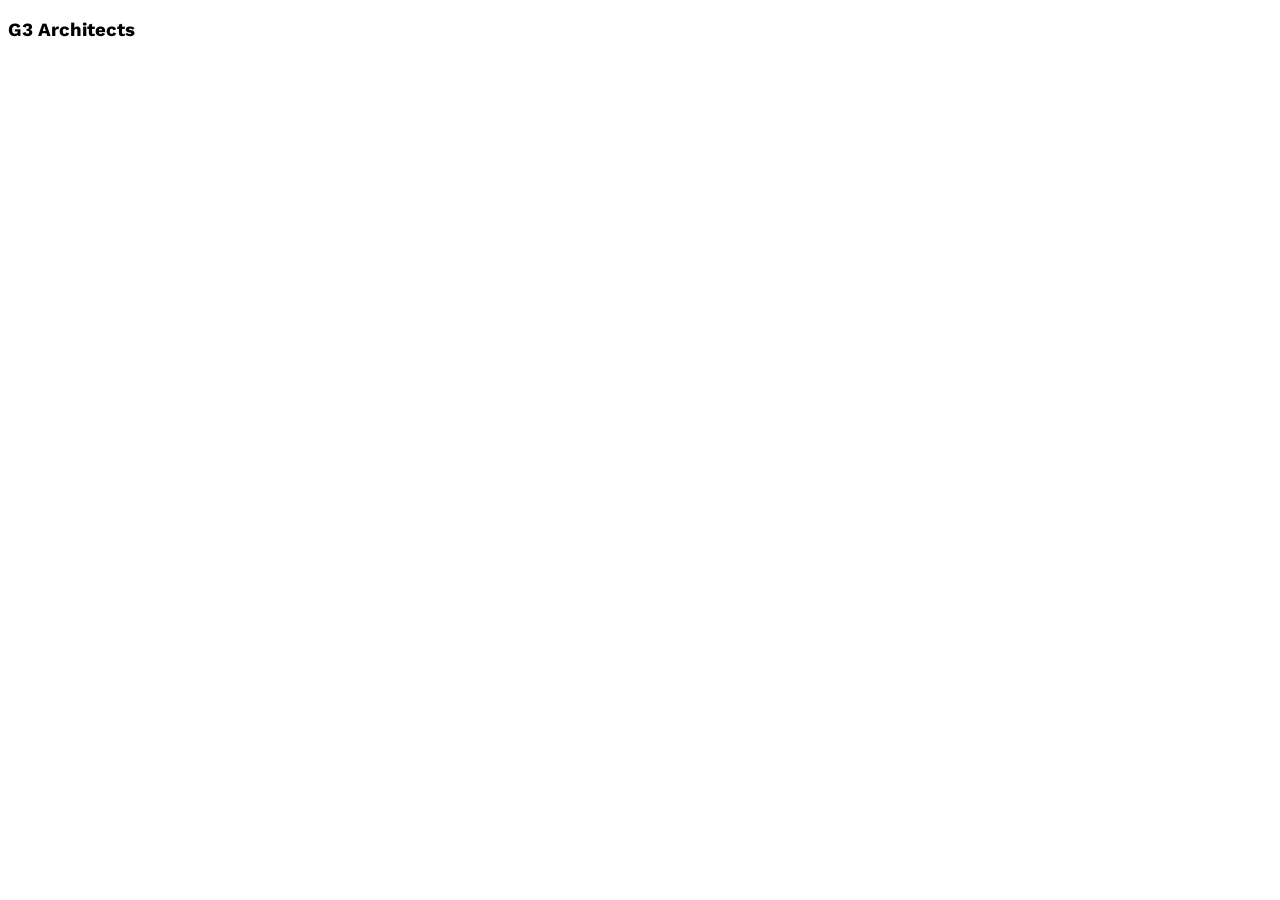
==== architects.html @ 4b3cd505 "added the g3 architects website" ====
<!DOCTYPE html>
<html lang="en">
<head>
    <meta charset="UTF-8">
    <meta name="viewport" content="width=device-width, initial-scale=1.0">
    <title>G3 Architects Website</title>
    <link rel="stylesheet" href="style/architects.css">
</head>
<body class="work-sans-font">
    <header>
        <nav class="navbar">
            <h3 class="brand">G3 Architects</h3>

        </nav>

    </header>
    <main>

    </main>
    <footer>

    </footer>
</body>
</html>
---- style/architects.css ----
@import url('https://fonts.googleapis.com/css2?family=Work+Sans:ital,wght@0,100..900;1,100..900&display=swap');

.work-sans-font {
  font-family: "Work Sans", sans-serif;
  font-optical-sizing: auto;
  font-weight: 400;
  font-style: normal;
}
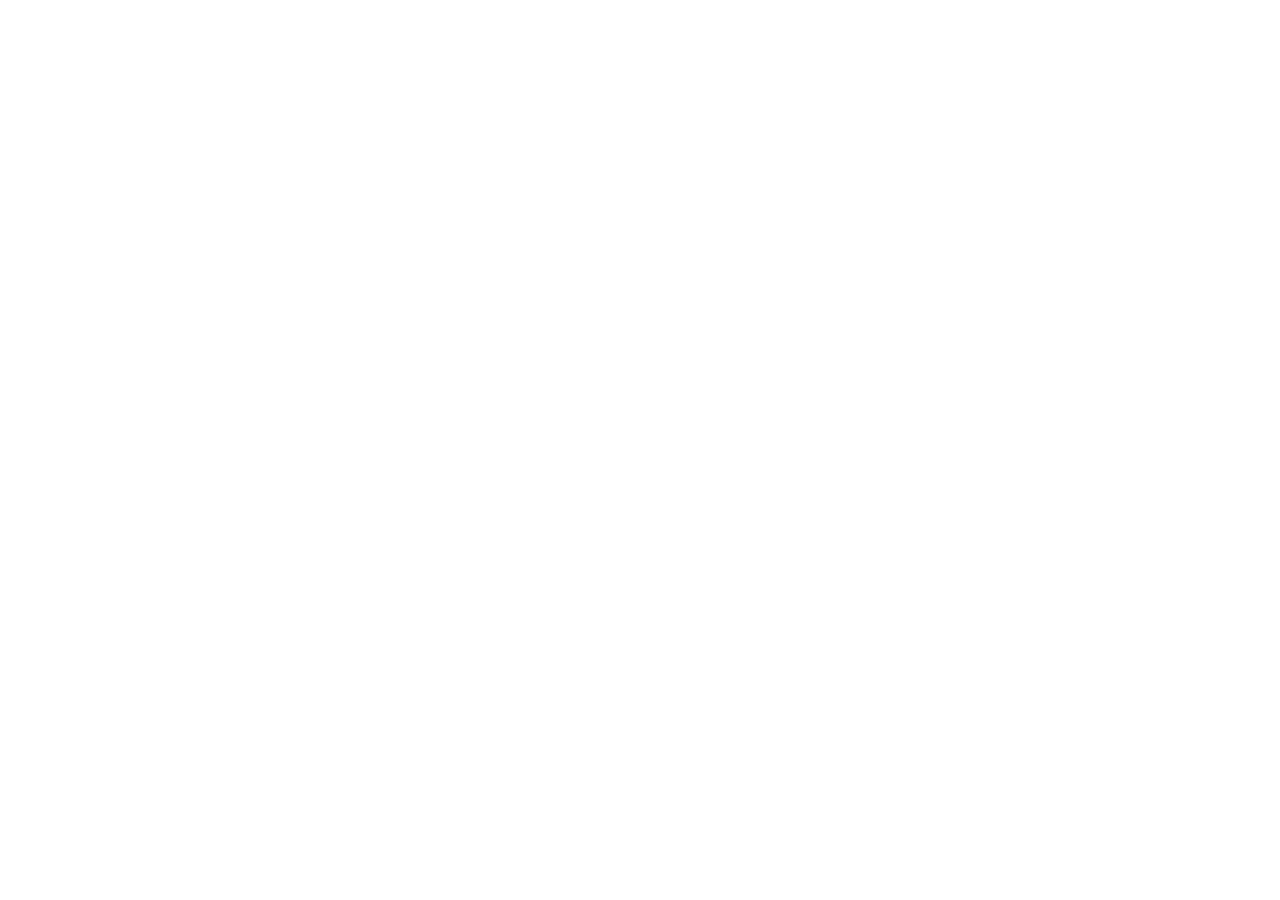
==== commit 43c09747: "added the images and basic html and css" ====
--- a/architects.html
+++ b/architects.html
@@ -8,10 +8,10 @@
 </head>
 <body class="work-sans-font">
     <header>
-        <nav class="navbar">
+        <!-- <nav class="navbar">
             <h3 class="brand">G3 Architects</h3>
 
-        </nav>
+        </nav> -->
 
     </header>
     <main>
--- a/style/architects.css
+++ b/style/architects.css
@@ -1,9 +1,9 @@
 
-@import url('https://fonts.googleapis.com/css2?family=Work+Sans:ital,wght@0,100..900;1,100..900&display=swap');
+/* @import url('https://fonts.googleapis.com/css2?family=Work+Sans:ital,wght@0,100..900;1,100..900&display=swap');
 
 .work-sans-font {
   font-family: "Work Sans", sans-serif;
   font-optical-sizing: auto;
   font-weight: 400;
   font-style: normal;
-}+} */
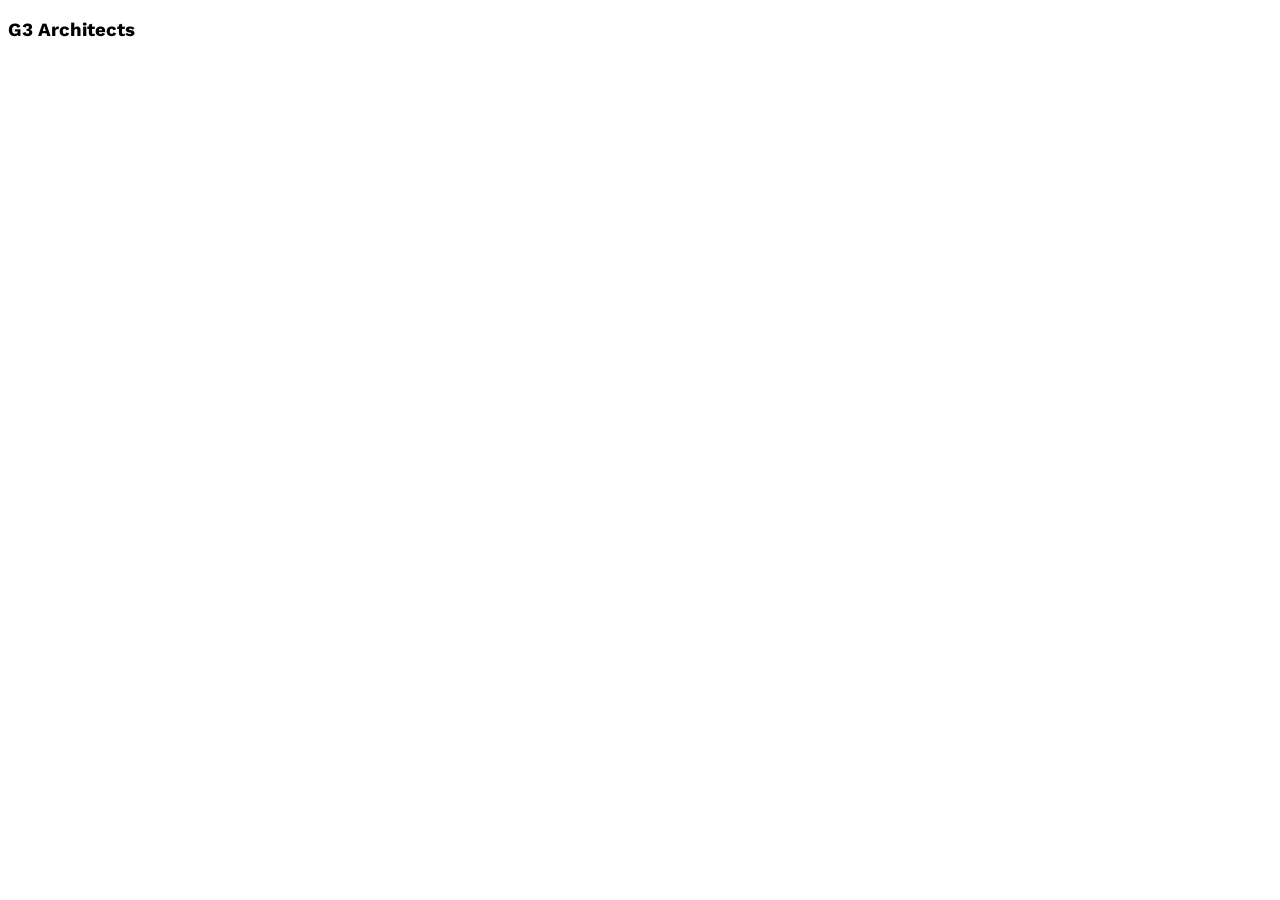
==== commit ec031aaf: "added the header file" ====
--- a/architects.html
+++ b/architects.html
@@ -6,13 +6,12 @@
     <title>G3 Architects Website</title>
     <link rel="stylesheet" href="style/architects.css">
 </head>
-<body class="work-sans-font">
+<body class="work-sans-font" >
     <header>
-        <!-- <nav class="navbar">
-            <h3 class="brand">G3 Architects</h3>
-
-        </nav> -->
-
+        <nav class="navbar">
+        <h3 class="brand">G3 Architects</h3>
+        </nav>
+       
     </header>
     <main>
 
--- a/style/architects.css
+++ b/style/architects.css
@@ -1,9 +1,9 @@
 
-/* @import url('https://fonts.googleapis.com/css2?family=Work+Sans:ital,wght@0,100..900;1,100..900&display=swap');
+@import url('https://fonts.googleapis.com/css2?family=Work+Sans:ital,wght@0,100..900;1,100..900&display=swap');
 
 .work-sans-font {
   font-family: "Work Sans", sans-serif;
   font-optical-sizing: auto;
   font-weight: 400;
   font-style: normal;
-} */+}
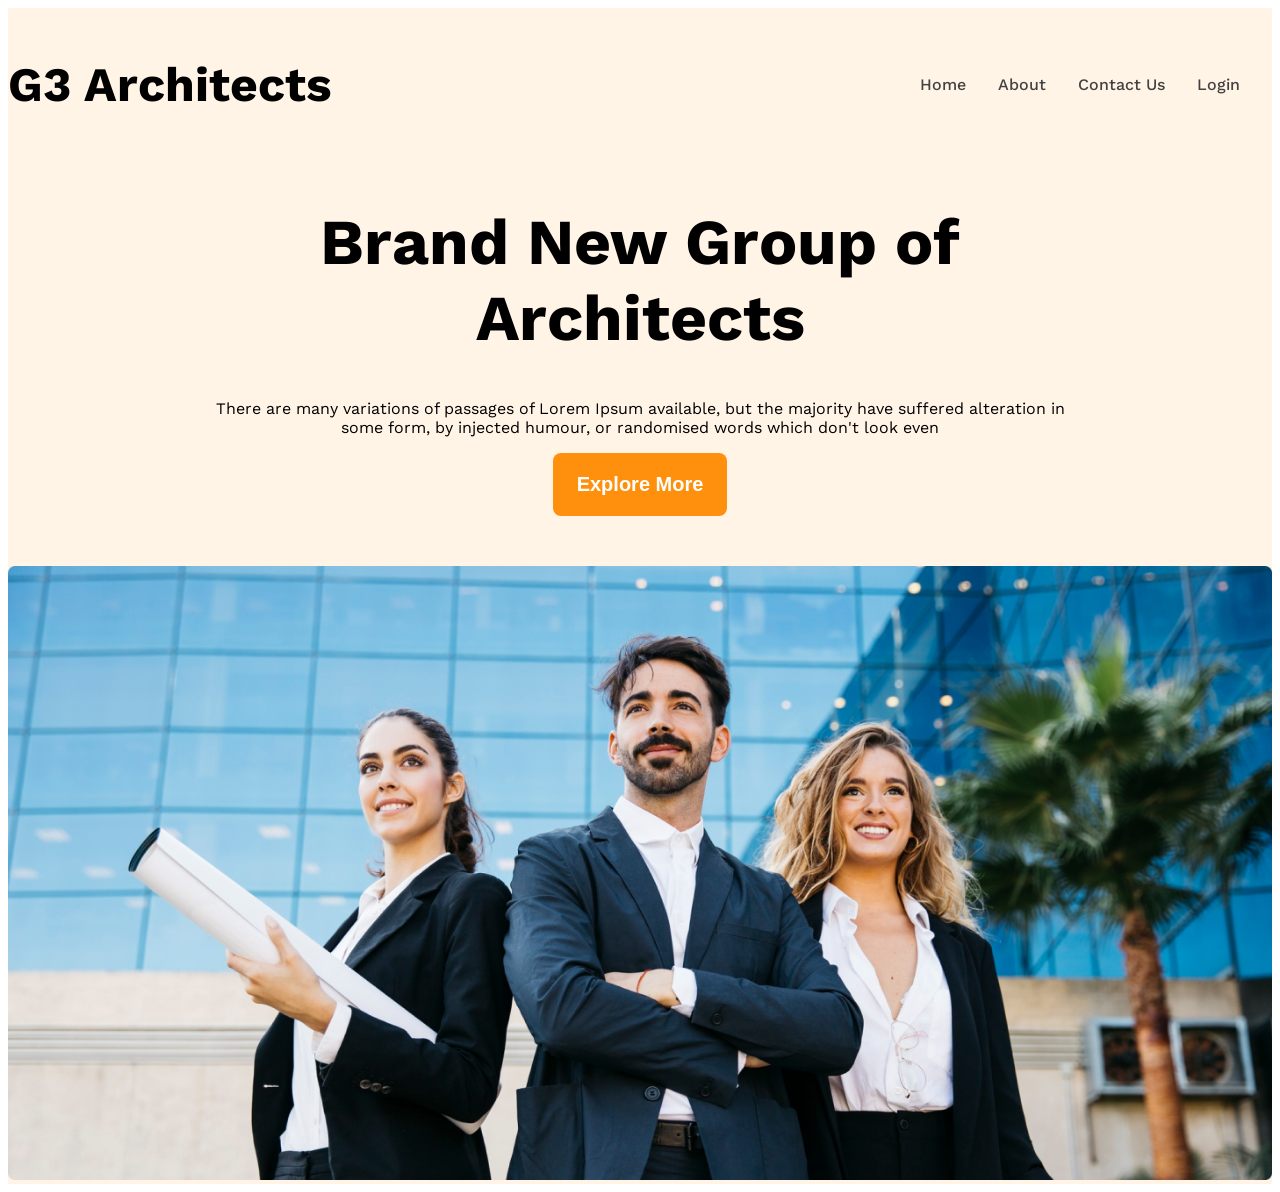
==== commit 9df17900: "added header file" ====
--- a/architects.html
+++ b/architects.html
@@ -6,11 +6,26 @@
     <title>G3 Architects Website</title>
     <link rel="stylesheet" href="style/architects.css">
 </head>
-<body class="work-sans-font" >
-    <header>
-        <nav class="navbar">
+<body class="work-sans-font " >
+    <header class="bg-color">
+        <nav class="navbar display-flex">
         <h3 class="brand">G3 Architects</h3>
-        </nav>
+        
+        <ul class="nav-links display-flex">
+            <li class="nav-item"><a href="" class="nav-link text-gray">Home</a></li>
+            <li class="nav-item"><a href="" class="nav-link text-gray">About</a></li>
+            <li class="nav-item"><a href="" class="nav-link text-gray">Contact Us</a></li>
+            <li class="nav-item"><a href="" class="nav-link text-gray">Login</a></li>
+        </ul>
+    </nav>
+    <div class="banner">
+        <div class="banner-content">
+        <h1 class="title">Brand New Group of Architects</h1>
+        <p class="title-description">There are many variations of passages of Lorem Ipsum available, but the majority have suffered alteration in some form, by injected humour, or randomised words which don't look even</p>
+        <button class="btn-primary">Explore More</button>
+        </div>
+        <img  class="banner-image" src="images/banner.png" alt="">
+    </div>
        
     </header>
     <main>
--- a/style/architects.css
+++ b/style/architects.css
@@ -6,4 +6,81 @@
   font-optical-sizing: auto;
   font-weight: 400;
   font-style: normal;
+}
+.bg-color{
+  background-color: rgba(255, 144, 14, 0.1);
+}
+.brand{
+  font-weight: 700;
+  font-size: 3rem;
+}
+.display-flex{
+  display: flex;
+}
+
+.nav-links{
+
+}
+
+.text-gray{
+  color: #424242;
+
+}
+.text-light-gray{
+  color: #727272;
+
+}
+.nav-item{
+  list-style: none;
+  margin-right: 2rem;
+}
+.nav-link{
+  text-decoration: none;
+  font-weight: 500;
+
+}
+
+.navbar{
+  justify-content: space-between;
+  align-items: center;
+
+}
+.navbar, .banner{
+  max-width: 1440px;
+  margin: 0 auto;
+}
+.title{
+  font-weight: 700;
+  font-size: 4rem;
+
+}
+.title-description{
+  font-weight: 400;
+  font-size: 1rem;
+
+  
+}
+.btn-primary{
+  background-color:#FF900E ;
+  color: white;
+  padding: 20px 24px;
+  font-size: 1.25rem;
+  font-weight: 600;
+  border-radius: 8px;
+  border: none;
+  margin-bottom: 50px;
+}
+.banner-content{
+  max-width: 850px;
+  margin: 0 auto;
+  text-align: center;
+}
+.banner-image{
+  width: 100%;
+}
+@media screen and (max-width: 576px) {
+   .nav-link, .navbar{
+    flex-direction: column;
+
+   }
 }
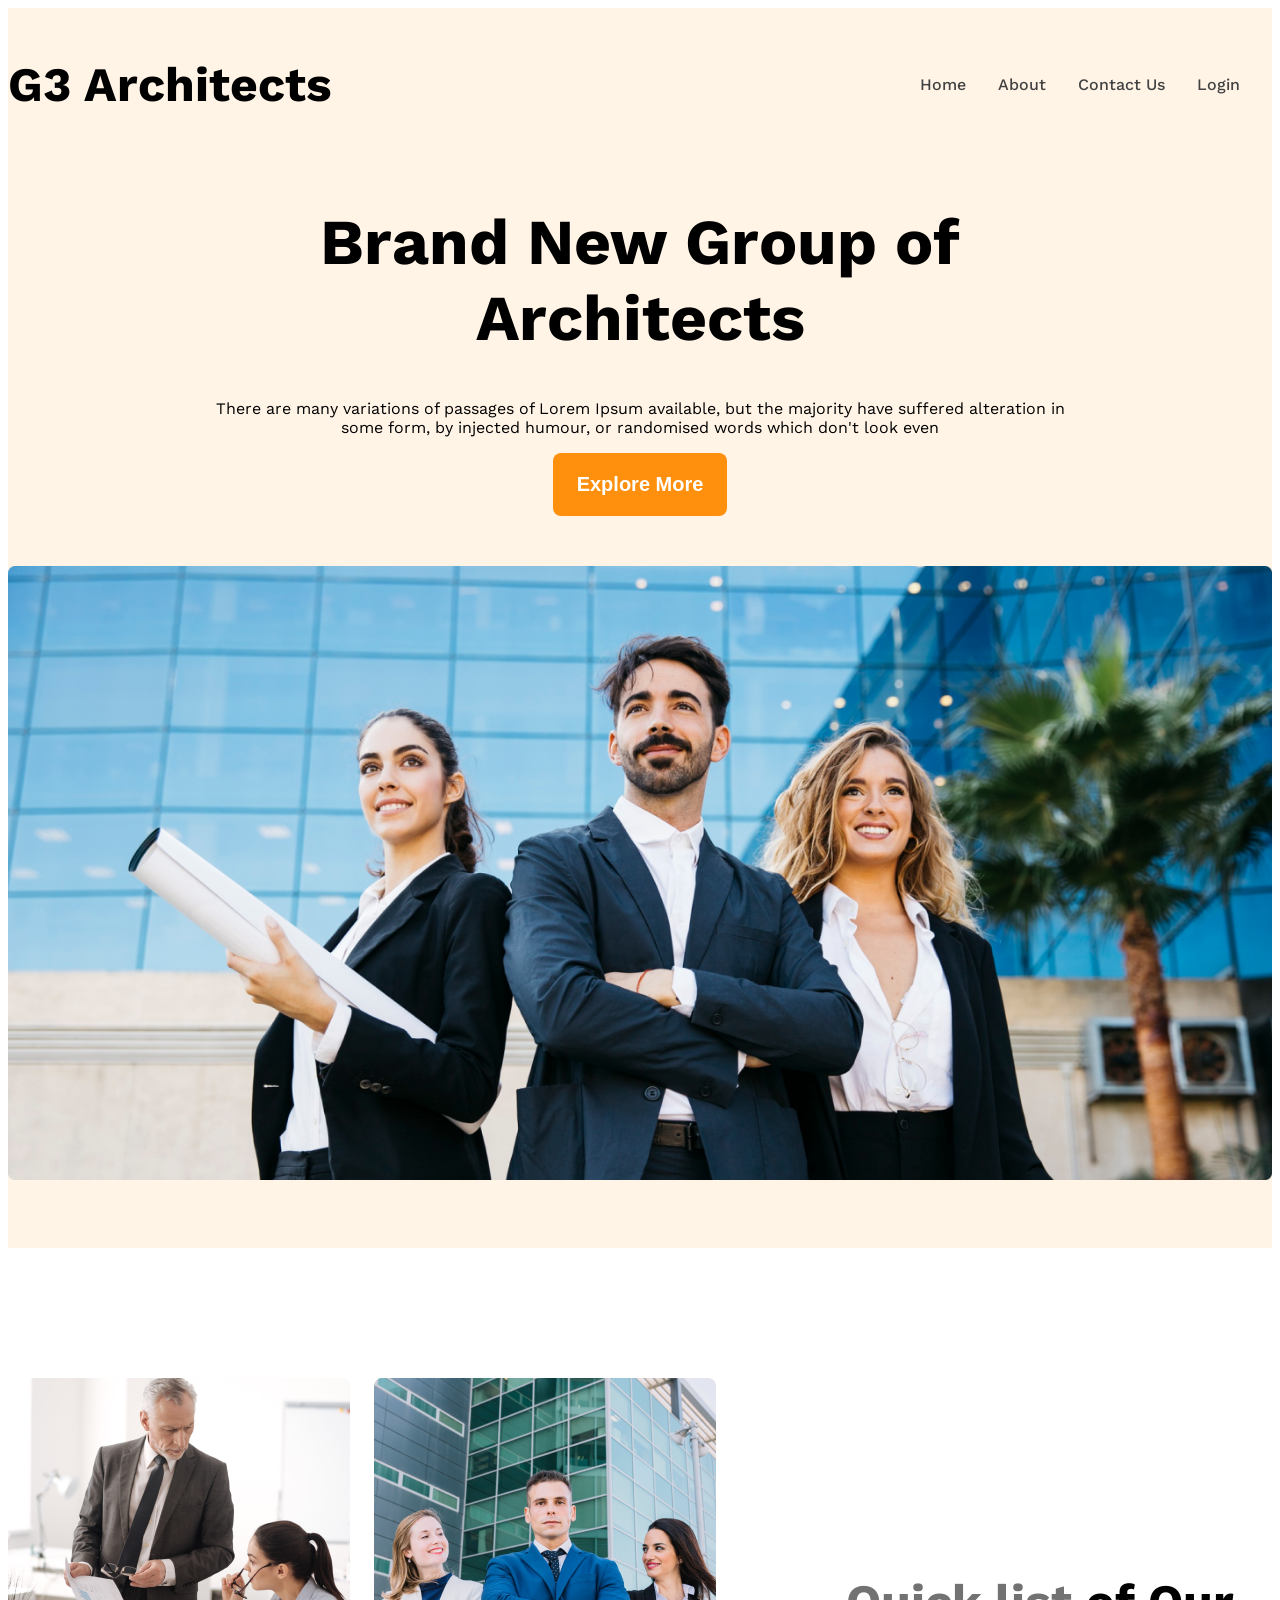
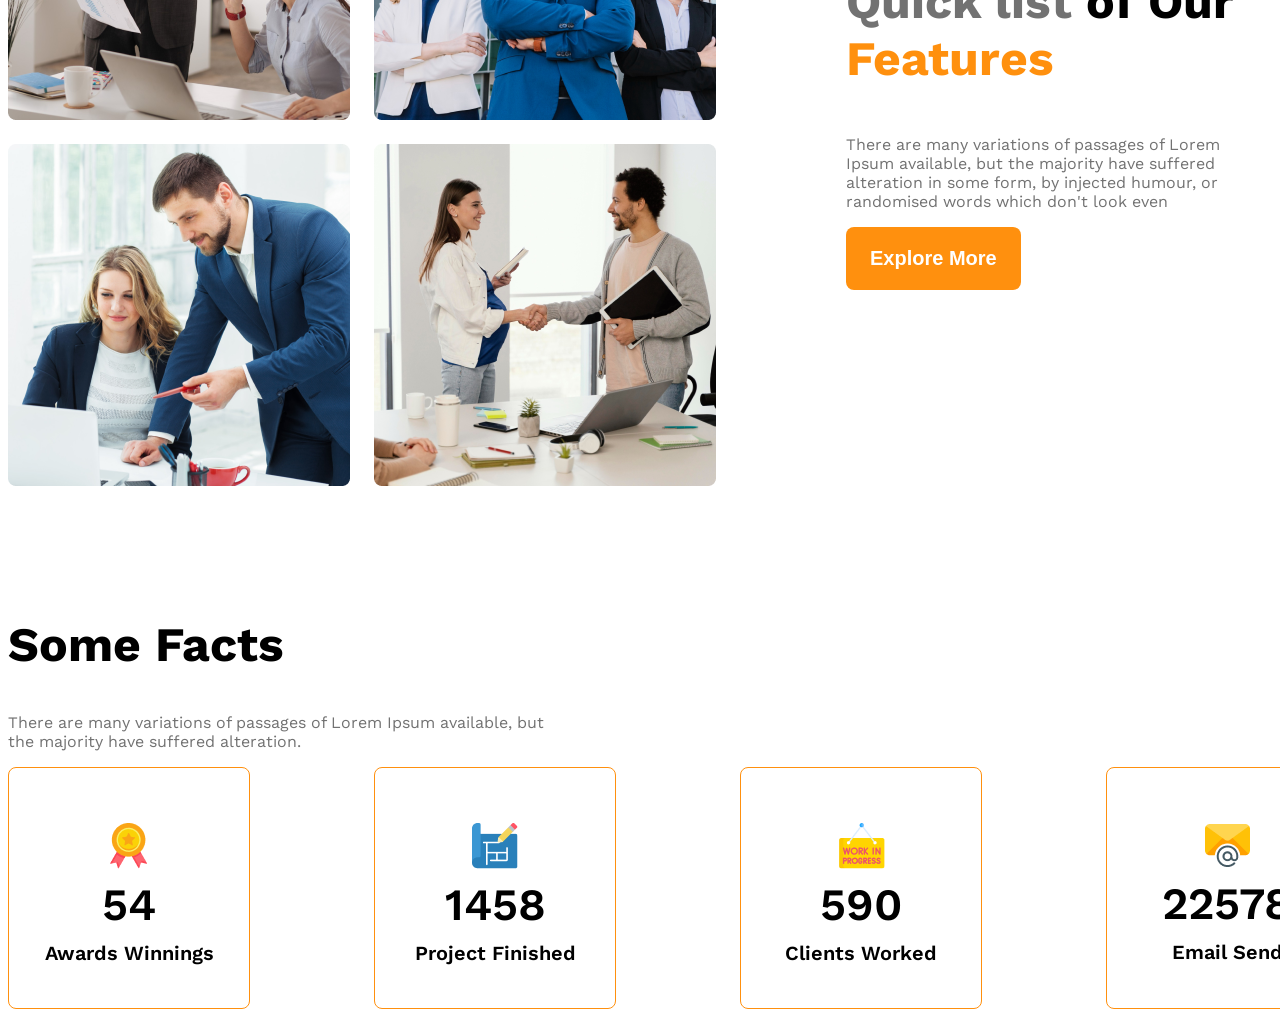
==== commit 82a009a9: "added the section 2 in main manu" ====
--- a/architects.html
+++ b/architects.html
@@ -29,7 +29,60 @@
        
     </header>
     <main>
+       <section class="teams display-flex">
+        <div class="team-photo">
+            <img src="images/team1.png" alt="">
+            <img src="images/team2.png" alt="">
+            <img src="images/team3.png" alt="">
+            <img src="images/team4.png" alt="">
 
+        </div>
+        <div class="features">
+            <h3 class="feature-title"> <span id="quick-list " class="text-light-gray">Quick list</span> <span >of Our</span> <span class="text-feature">Features </span></h3>
+            <p class="feature-description text-light-gray">There are many variations of passages of Lorem Ipsum available, but the majority have suffered alteration in some form, by injected humour, or randomised words which don't look even</p>
+            <button class="btn-primary">Explore More</button>
+        </div>
+    </section>
+           <section>
+
+           </section>
+           <section>
+                   <h2 class="brand">Some Facts</h2>
+                   <p class=" title-descrip text-light-gray">There are many variations of passages of Lorem Ipsum available, but the majority have suffered alteration.</p>
+                   <div class="facts-container">
+                   <div class="fact display-flex">
+                    <div>
+                    <img src="images/icons/ribon.png" alt="" class="fact-icon">
+                    <h4 class="fact-number">54</h4>
+                    <h5 class="fact-name">Awards Winnings</h5>
+                   </div>
+                   </div>
+                   <div class="fact display-flex">
+                    <div>
+                    <img src="images/icons/projects.png" alt="" class="fact-icon">
+                    <h4 class="fact-number">1458</h4>
+                    <h5 class="fact-name">Project Finished</h5>
+                   </div>
+                   </div>
+                   <div class="fact display-flex">
+                    <div>
+                    <img src="images/icons/customers.png" alt="" class="fact-icon">
+                    <h4 class="fact-number">590</h4>
+                    <h5 class="fact-name">Clients Worked</h5>
+                   </div>
+                   </div>
+                   <div class="fact display-flex">
+                    <div>
+                    <img src="images/icons/email.png" alt="" class="fact-icon">
+                    <h4 class="fact-number">22578</h4>
+                    <h5 class="fact-name">Email Send</h5>
+                   </div>
+                   </div>
+
+
+                   </div>
+
+           </section>
     </main>
     <footer>
 
--- a/style/architects.css
+++ b/style/architects.css
@@ -77,10 +77,87 @@
 }
 .banner-image{
   width: 100%;
+  margin-bottom: 4rem;
 }
+main > section{
+  margin-top: 130px;
+}
+main{
+  max-width: 1440px;
+  margin: 0 auto;
+}
+.teams{
+  align-items: center;
+}
+.features{
+ margin-left: 130px;
+ max-width: 530px;
+}
+.team-photo{
+  display: grid;
+  grid-template-columns: repeat(2,1fr);
+  gap: 24px;
+}
+.feature-title{
+  font-size: 3rem;
+  font-weight: 700;
+}
+.text-feature{
+  color: #FF900E;
+}
+.facts-container{
+  display: grid;
+  grid-template-columns: repeat(4,1fr);
+  gap: 124px;
+}
+.title-descrip{
+  max-width: 540px;
+}
+.fact{
+  border: 1px solid #FF900E;
+  width: 240px;
+  height: 240px;
+  text-align: center;
+  border-radius: 8px;
+  align-items: center;
+  justify-content: center;
+}
+.fact-icon{
+  max-width: 3rem;
+  margin-top: 45px;
+}
+.fact-number{
+      font-size: 2.8rem;
+     font-weight: 600;
+     margin-top: 5px;
+     margin-bottom: 10px;
+}
+.fact-name{
+  font-size: 1.25rem;
+  margin-top: 10px;
+  font-weight: 600;
+}
+
 @media screen and (max-width: 576px) {
-   .nav-link, .navbar{
+   .nav-link, .navbar, .teams{
     flex-direction: column;
 
    }
+   .team-photo{
+    grid-template-columns: repeat(1,1fr);
+   }
+   .features{
+   margin-left: 20px;
+   }
+}
+@media screen and (min-width: 576px)  and (max-width: 992px) {
+  .nav-link, .navbar, .teams{
+    flex-direction: column;
+
+   }
+   .features{
+    margin: 50px auto;
+    }
+
+  
 }
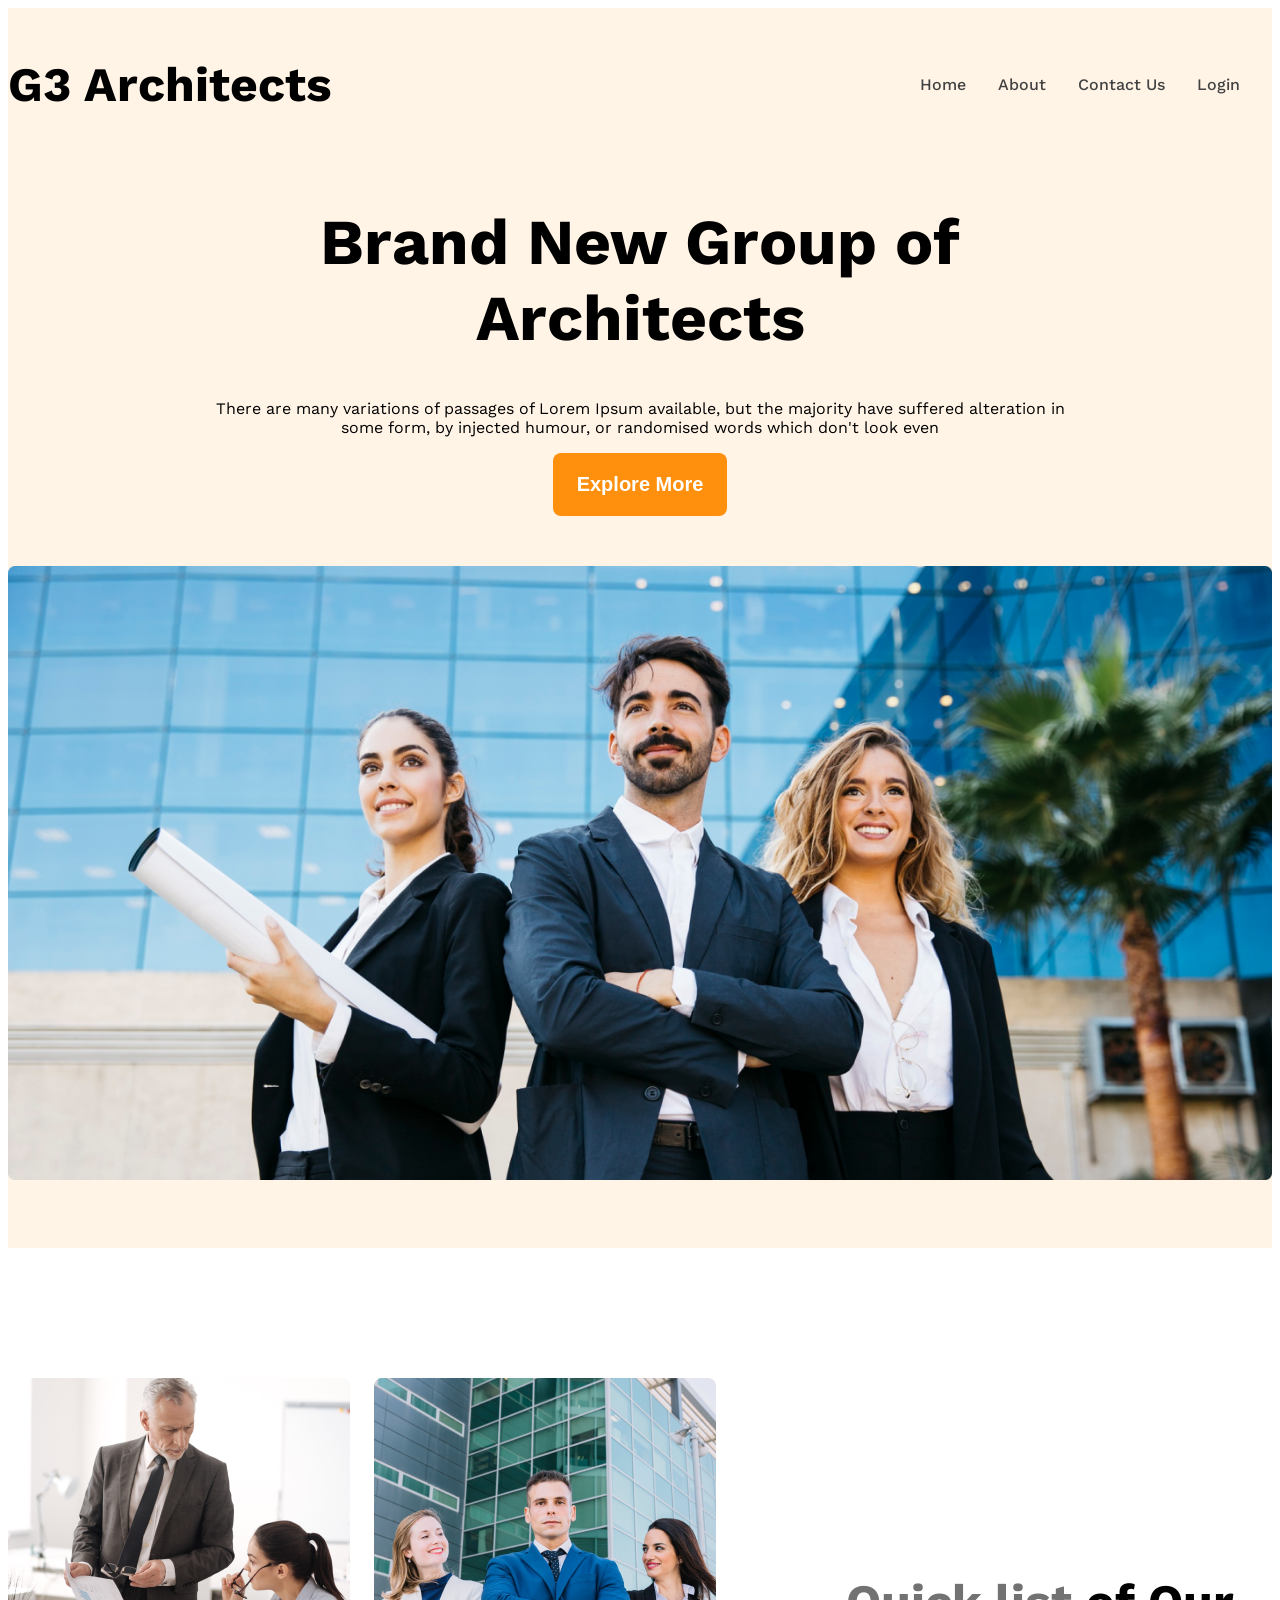
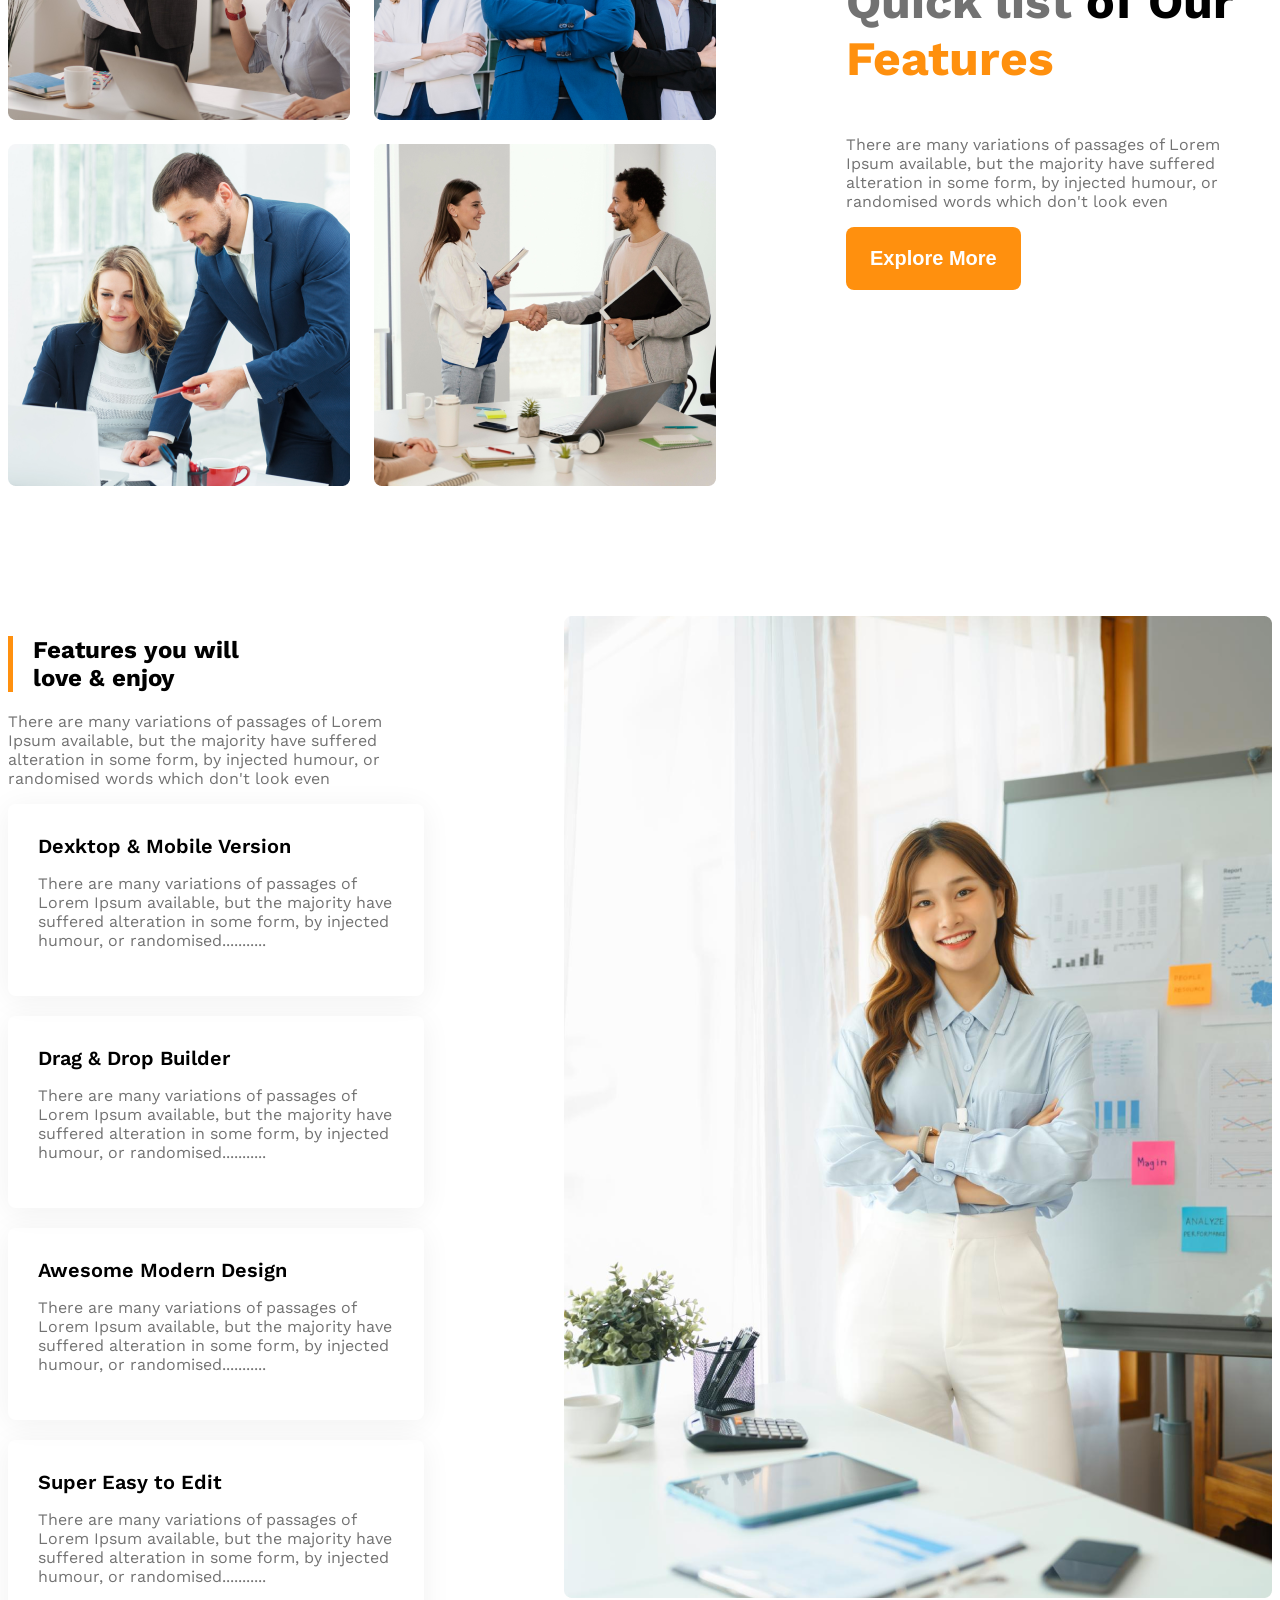
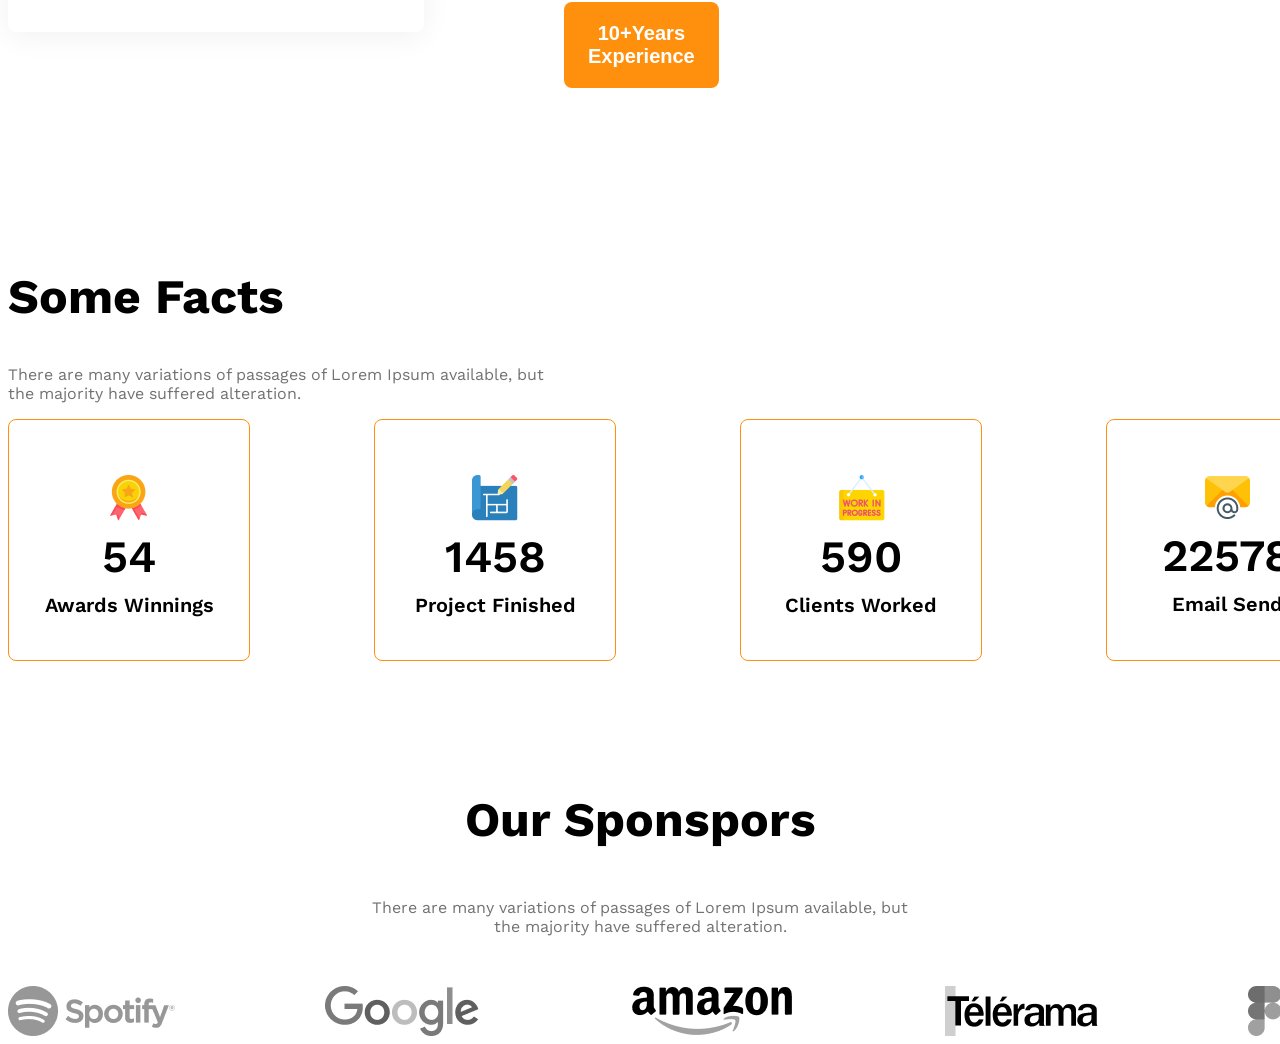
==== commit 9d75cde7: "added the feature and image" ====
--- a/architects.html
+++ b/architects.html
@@ -44,7 +44,37 @@
         </div>
     </section>
            <section>
+            <section class="feature display-flex">
+                <div>
+                    <h2 id="feature-section-titles" class="section-title">Features you will <br> love & enjoy</h2>
+                     <p class="text-light-gray">There are many variations of passages of Lorem Ipsum available, but the majority have suffered alteration in some form, by injected humour, or randomised words which don't look even</p>
+                     <div class="feature-card">
+                        <h4 class="feature-titles">Dexktop & Mobile Version</h4>
+                        <p class="text-light-gray">There are many variations of passages of Lorem Ipsum available, but the majority have suffered alteration in some form, by injected humour, or randomised...........</p>
+                     </div>
+                     <div class="feature-card">
+                        <h4 class="feature-titles">Drag & Drop Builder</h4>
+                        <p class="text-light-gray">There are many variations of passages of Lorem Ipsum available, but the majority have suffered alteration in some form, by injected humour, or randomised...........</p>
+                     </div>
+                     <div class="feature-card">
+                        <h4 class="feature-titles">Awesome Modern Design</h4>
+                        <p class="text-light-gray">There are many variations of passages of Lorem Ipsum available, but the majority have suffered alteration in some form, by injected humour, or randomised...........</p>
+                     </div>
+                     <div class="feature-card">
+                        <h4 class="feature-titles">Super Easy to Edit</h4>
+                        <p class="text-light-gray">There are many variations of passages of Lorem Ipsum available, but the majority have suffered alteration in some form, by injected humour, or randomised...........</p>
+                     </div>
 
+                </div>
+                <div>
+                    <img src="images/architect.png" alt="">
+                    <button id="experience-badge" class="btn-primary">
+                        <span id="experience-year">10+Years</span>
+                        <br>
+                        <span>Experience</span>
+                    </button>
+                </div>
+            </section>
            </section>
            <section>
                    <h2 class="brand">Some Facts</h2>
@@ -83,6 +113,20 @@
                    </div>
 
            </section>
+           <section>
+                  <div class="our-sponsors">
+                    <h3 class=" brand">Our Sponspors</h3>
+                    <p class="text-light-gray sponser-descrip">There are many variations of passages of Lorem Ipsum available, but the majority have suffered alteration.</p>
+                    <div class="sponsor-image">
+                        <img src="images/sponsors/spotify.png" alt="">
+                        <img src="images/sponsors/google.png" alt="">
+                        <img src="images/sponsors/amazon.png" alt="">
+                        <img src="images/sponsors/telerama.png" alt="">
+                        <img src="images/sponsors/figma.png" alt="">
+                    </div>
+
+                  </div>
+           </section>
     </main>
     <footer>
 
--- a/style/architects.css
+++ b/style/architects.css
@@ -105,6 +105,27 @@
 .text-feature{
   color: #FF900E;
 }
+#feature-section-titles{
+  border-left: 5px solid #FF900E;
+  padding-left: 20px;
+}
+.feature{
+  gap: 140px;
+
+}
+.feature-card{
+  padding: 30px;
+  box-shadow: 0 4px 30px 0 rgba(0, 0, 0, 0.06);
+  margin-bottom: 20px;
+  border-radius: 8px;
+}
+.feature-card .feature-titles {
+  font-weight: 600;
+  font-size: 1.25rem;
+  margin-top: 0px;
+  margin-bottom: 0px;
+}
+  /* facts  containers related styles */
 .facts-container{
   display: grid;
   grid-template-columns: repeat(4,1fr);
@@ -137,14 +158,34 @@
   margin-top: 10px;
   font-weight: 600;
 }
-
+.sponsor-image{
+  display: grid;
+  grid-template-columns: repeat(5,1fr);
+  gap: 150px ;
+}
+.our-sponsors{
+  text-align: center;
+  justify-content: center;
+
+}
+.sponser-descrip{
+  text-align: center;
+  max-width: 540px;
+  margin: 50px auto;
+}
+.sponsor-image{
+  filter: grayscale(100);
+}
 @media screen and (max-width: 576px) {
    .nav-link, .navbar, .teams{
     flex-direction: column;
 
    }
-   .team-photo{
+   .team-photo,.facts-container{
     grid-template-columns: repeat(1,1fr);
+   }
+   .facts-container{
+    justify-items: center;
    }
    .features{
    margin-left: 20px;
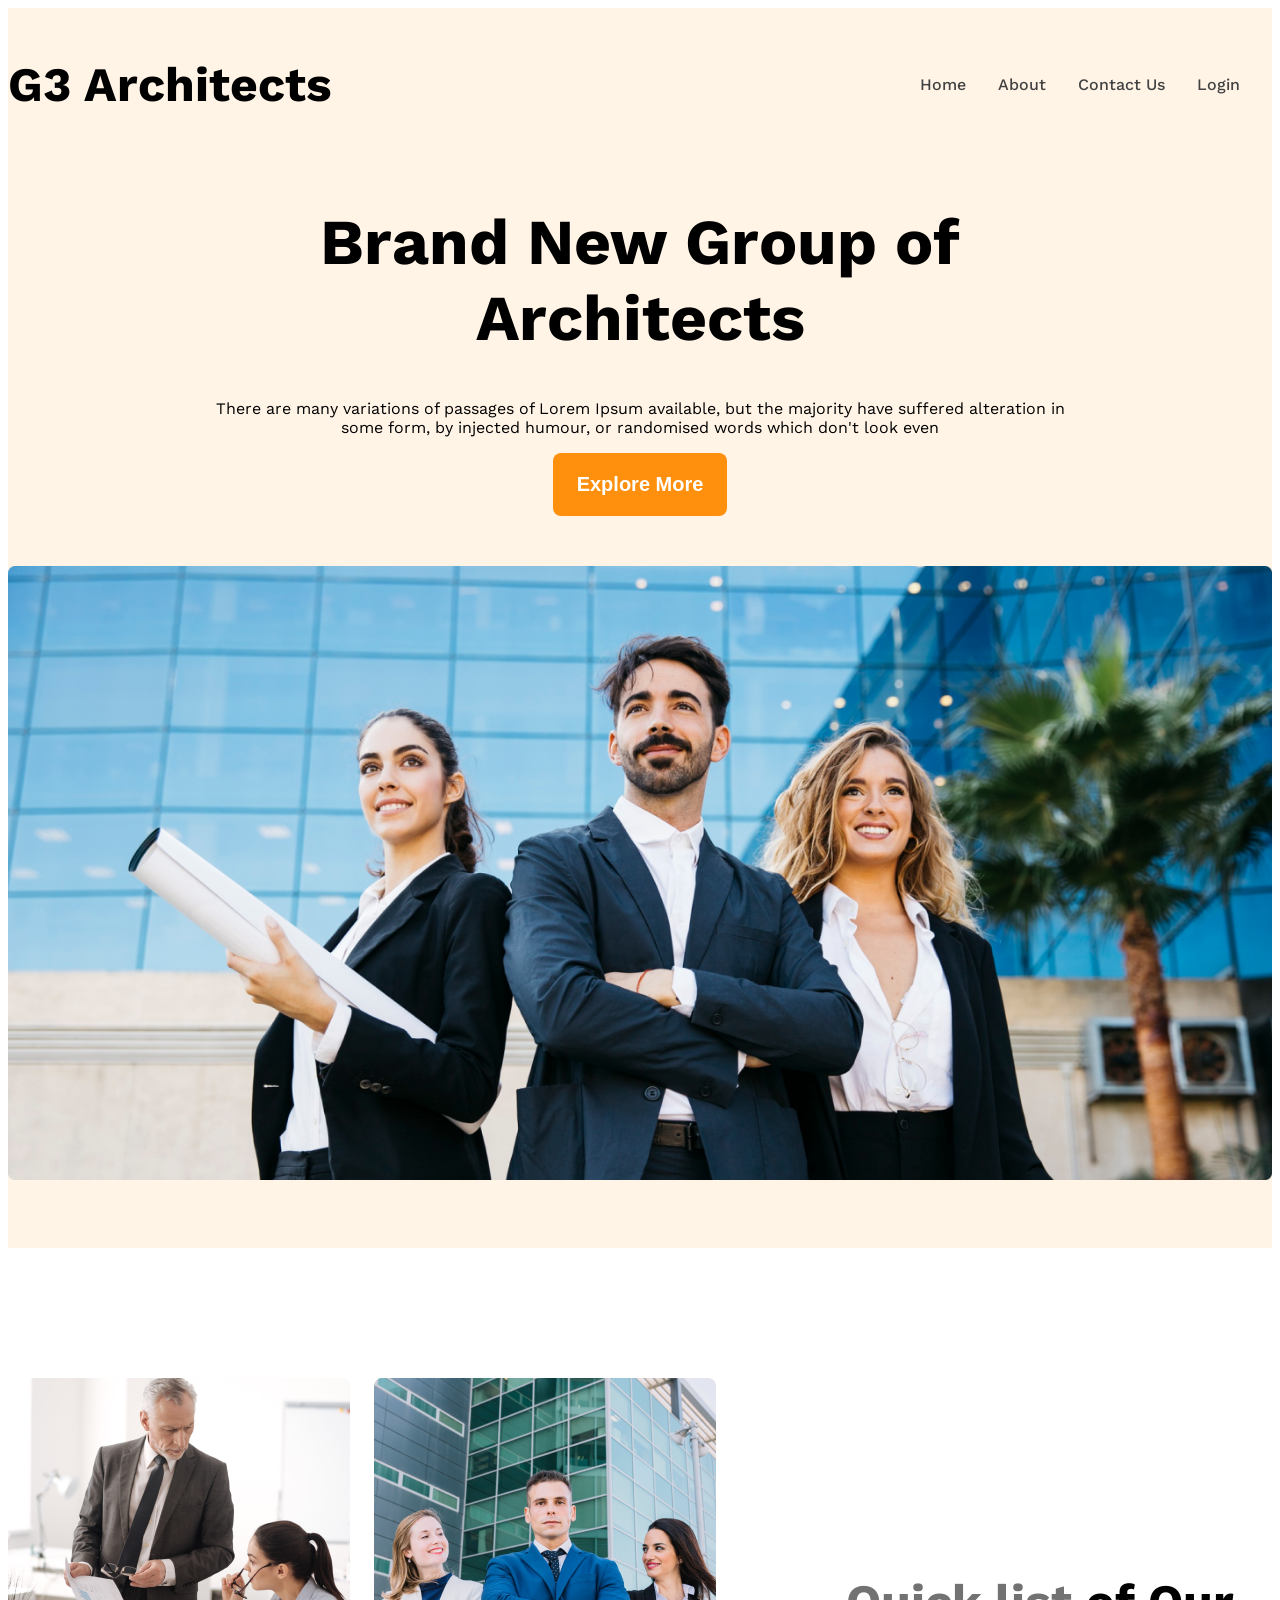
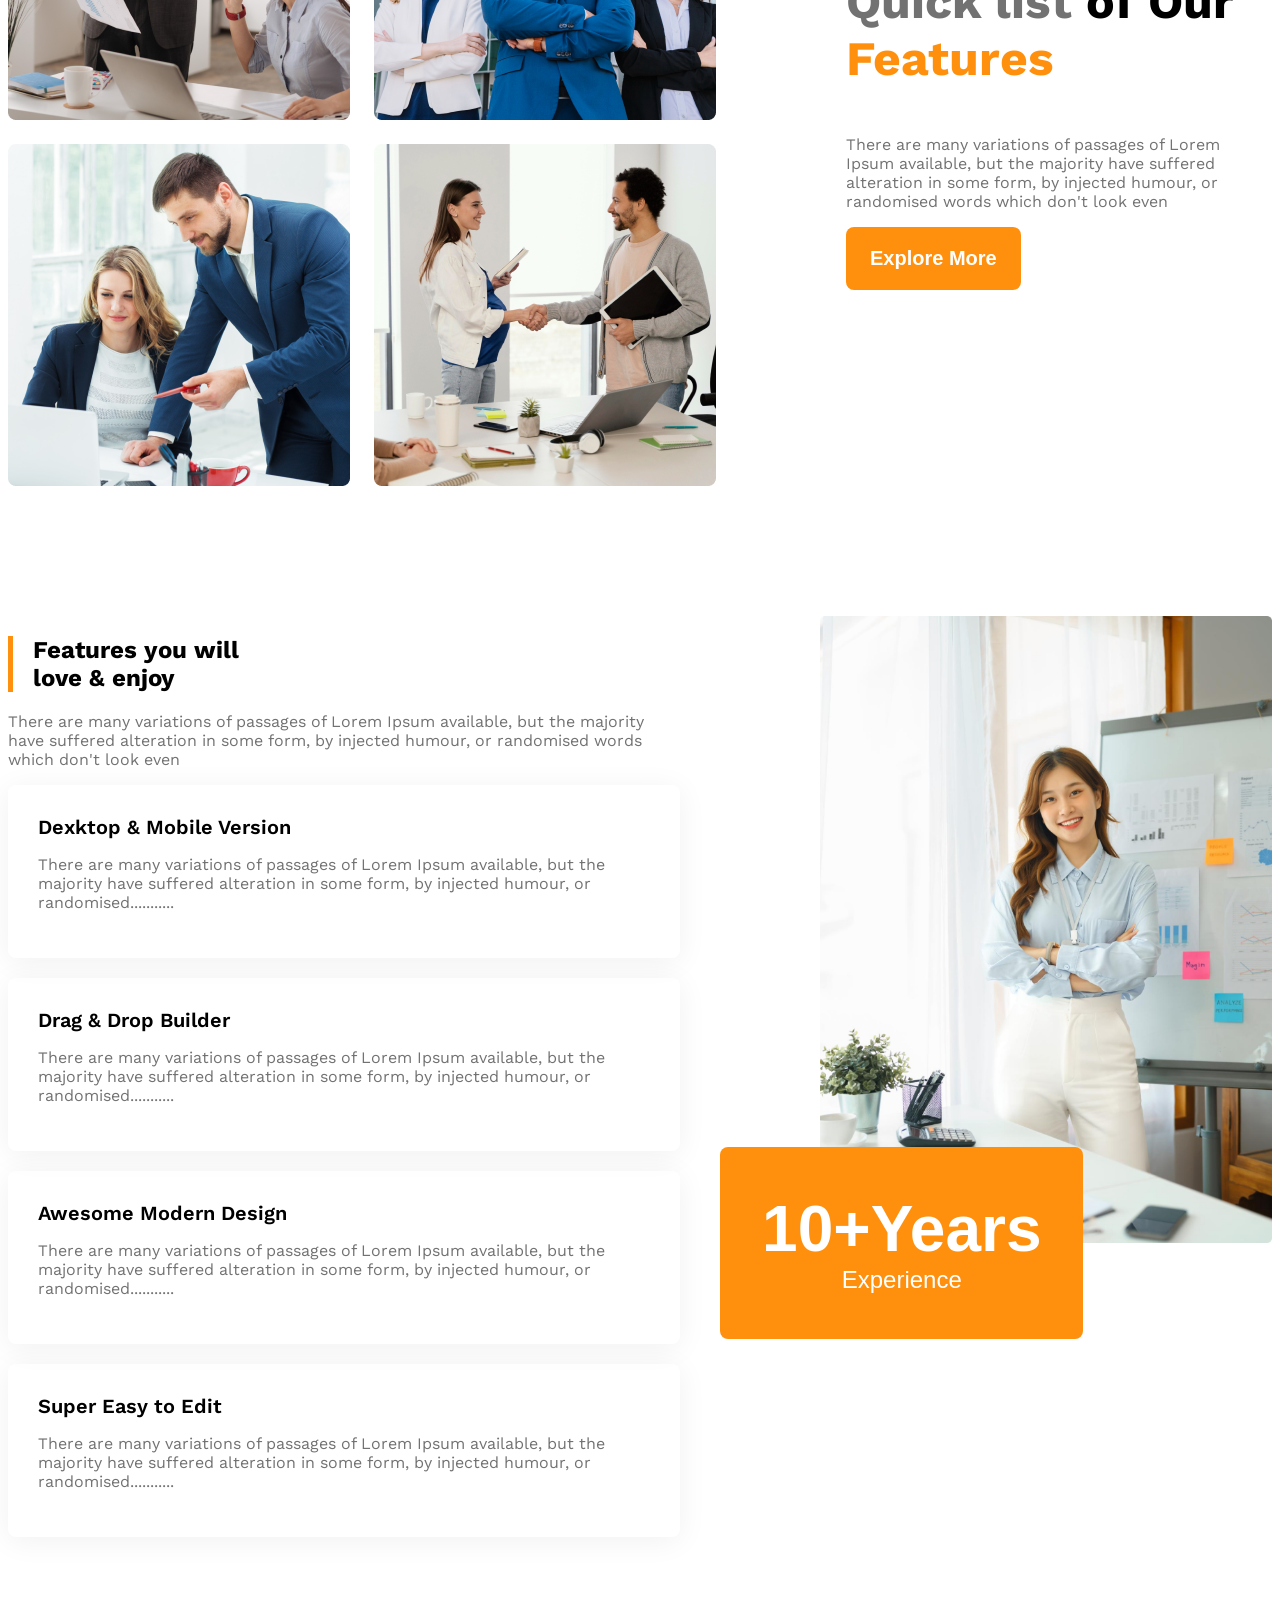
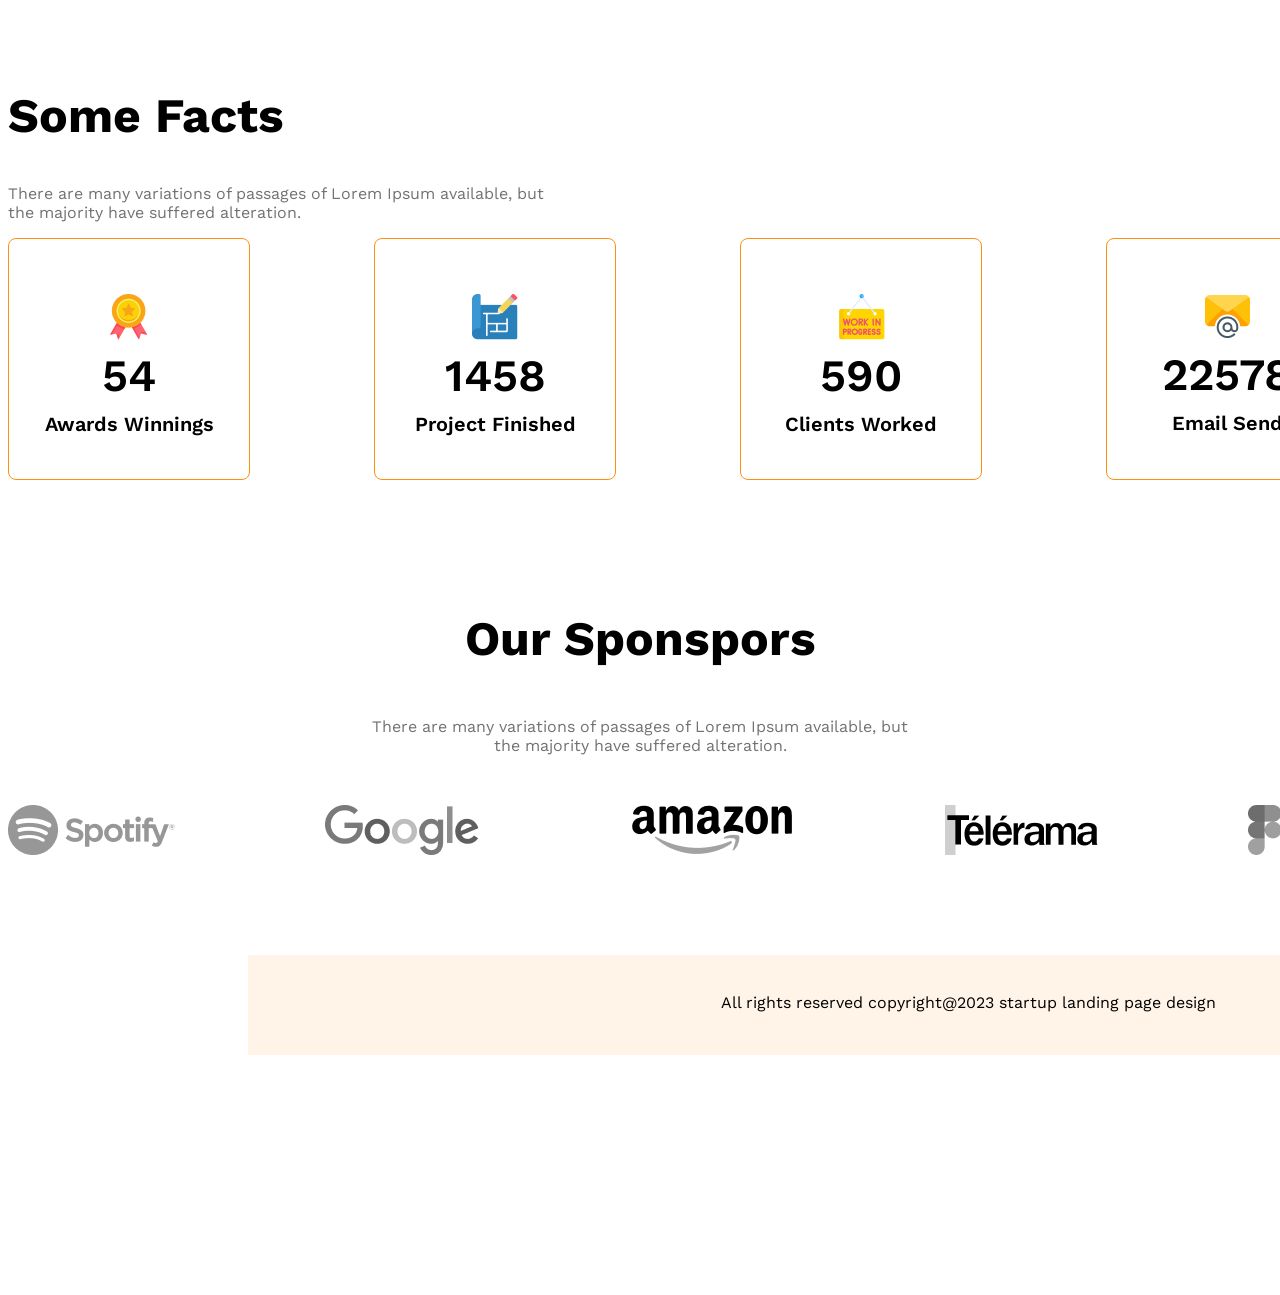
==== commit 60c946b2: "added feature and footers" ====
--- a/architects.html
+++ b/architects.html
@@ -66,7 +66,7 @@
                      </div>
 
                 </div>
-                <div>
+                <div class="featured-architect">
                     <img src="images/architect.png" alt="">
                     <button id="experience-badge" class="btn-primary">
                         <span id="experience-year">10+Years</span>
@@ -108,8 +108,6 @@
                     <h5 class="fact-name">Email Send</h5>
                    </div>
                    </div>
-
-
                    </div>
 
            </section>
@@ -128,8 +126,8 @@
                   </div>
            </section>
     </main>
-    <footer>
-
+    <footer class="footers">
+       <p class="footer-para">All rights reserved copyright@2023 startup landing page design</p>
     </footer>
 </body>
 </html>
--- a/style/architects.css
+++ b/style/architects.css
@@ -16,10 +16,6 @@
 }
 .display-flex{
   display: flex;
-}
-
-.nav-links{
-
 }
 
 .text-gray{
@@ -113,6 +109,17 @@
   gap: 140px;
 
 }
+#experience-badge{
+  padding: 45px 42px;
+  font-size: 1.5rem;
+  font-weight: 500;
+  margin-left: -100px;
+  margin-top: -100px;
+}
+#experience-year{
+  font-weight: 700;
+  font-size: 4rem;
+}
 .feature-card{
   padding: 30px;
   box-shadow: 0 4px 30px 0 rgba(0, 0, 0, 0.06);
@@ -125,6 +132,9 @@
   margin-top: 0px;
   margin-bottom: 0px;
 }
+.featured-architect img{
+  width: 100%;
+}
   /* facts  containers related styles */
 .facts-container{
   display: grid;
@@ -174,31 +184,62 @@
   margin: 50px auto;
 }
 .sponsor-image{
-  filter: grayscale(100);
+  filter: grayscale(100%);
+}
+.footers{
+  background-color: rgba(255, 244, 231, 1);
+  width: 1440px;
+  height: 100px;
+  margin-top: 100px;
+  text-align: center;
+  margin-left: 240px;
+  margin-right: 240px;
+  margin-bottom: 240px;
+}
+.footer-para{
+  text-align: center;
+  padding: 38px 410px;
 }
 @media screen and (max-width: 576px) {
-   .nav-link, .navbar, .teams{
+   .nav-link,
+   .feature,
+    .navbar,
+     .teams{
     flex-direction: column;
 
    }
-   .team-photo,.facts-container{
+   #experience-badge{
+    margin-top: 20px;
+    margin-left: 20px;
+   }
+   .team-photo,
+   .facts-container,
+   .sponsor-image
+   {
     grid-template-columns: repeat(1,1fr);
    }
    .facts-container{
     justify-items: center;
    }
+   .sponsor-image{
+    justify-items: center;
+    gap: 50px;
+   }
    .features{
    margin-left: 20px;
    }
+   
 }
 @media screen and (min-width: 576px)  and (max-width: 992px) {
   .nav-link, .navbar, .teams{
     flex-direction: column;
-
+   }
+   .sponsor-image, .facts-container {
+    grid-template-columns: repeat(2, 1fr);
+    gap: 50px;
+    justify-items: center;
    }
    .features{
     margin: 50px auto;
     }
-
-  
 }
